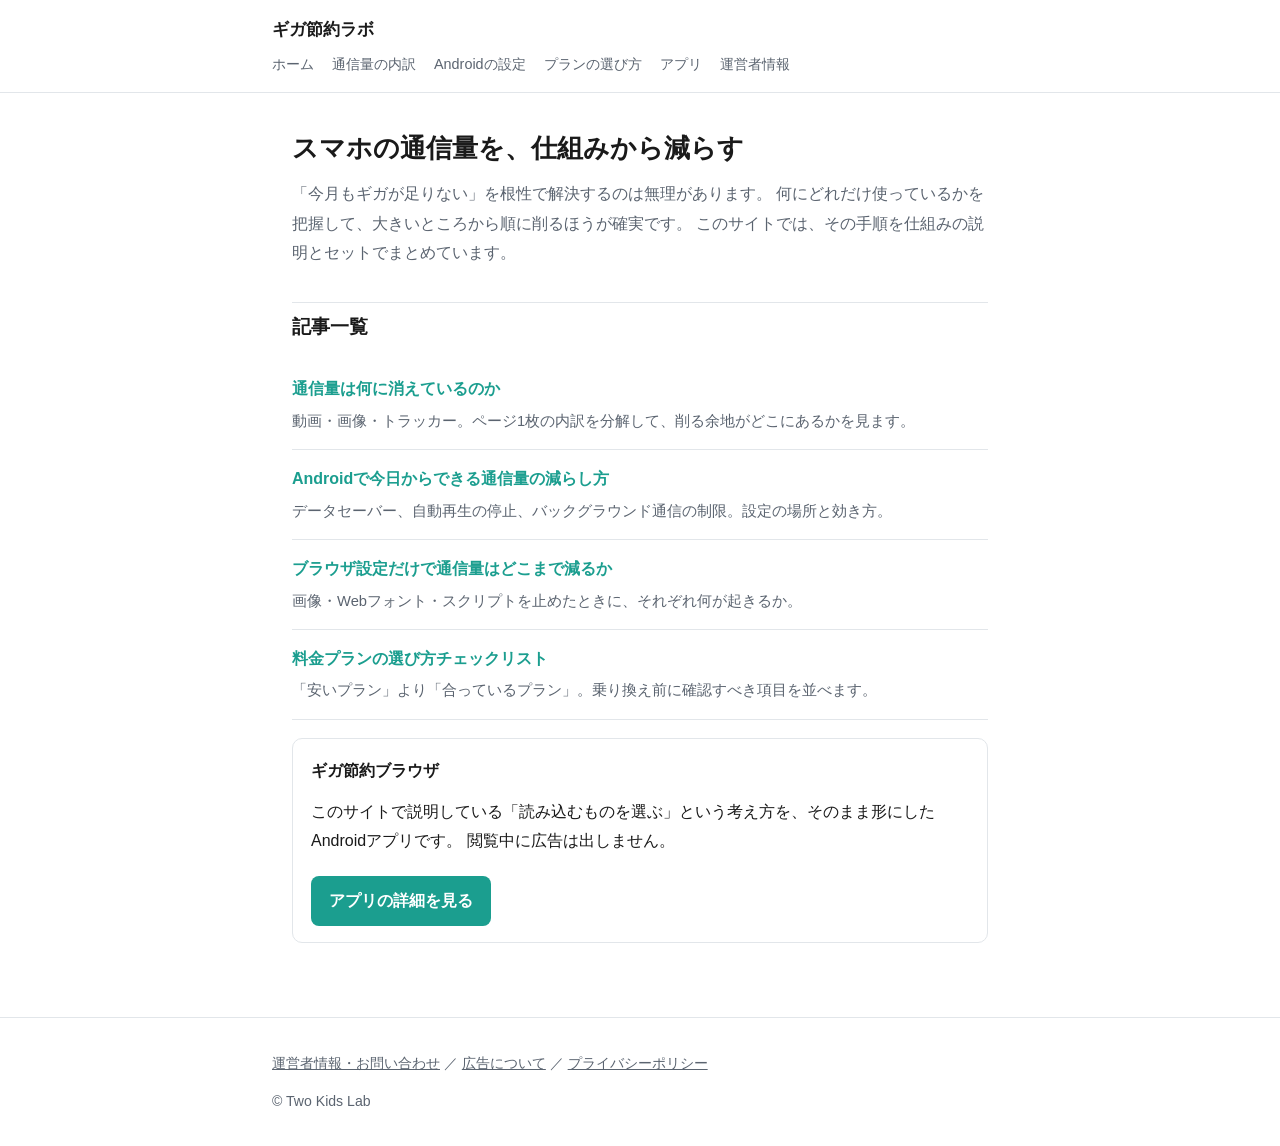
==== index.html @ 1091c755 "ギガ節約ラボ（通信量節約の情報サイト）を追加 ASP審査で提出する媒体として、また アプリへの導線として作成。 記事4本・アプリ紹介・運営者情報・広告についての7ページ構成。  料金や事業者名は意図的" ====
<!DOCTYPE html>
<html lang="ja">
<head>
<meta charset="utf-8">
<meta name="viewport" content="width=device-width, initial-scale=1">
<title>ギガ節約ラボ｜スマホの通信量を減らすための実践メモ</title>
<meta name="description" content="スマホの通信量を実際に減らすための方法を、仕組みから説明します。ブラウザ設定、アプリ設定、料金プランの見直しまで。">
<link rel="stylesheet" href="style.css">
</head>
<body>
<header class="site">
  <div class="inner">
    <a class="brand" href="./">ギガ節約ラボ</a>
    <nav class="site">
      <a href="./">ホーム</a>
      <a href="articles/why-data-runs-out.html">通信量の内訳</a>
      <a href="articles/reduce-on-android.html">Androidの設定</a>
      <a href="articles/choose-plan.html">プランの選び方</a>
      <a href="app.html">アプリ</a>
      <a href="about.html">運営者情報</a>
    </nav>
  </div>
</header>

<main>
  <h1>スマホの通信量を、仕組みから減らす</h1>
  <p class="lead">
    「今月もギガが足りない」を根性で解決するのは無理があります。
    何にどれだけ使っているかを把握して、大きいところから順に削るほうが確実です。
    このサイトでは、その手順を仕組みの説明とセットでまとめています。
  </p>

  <h2>記事一覧</h2>
  <ul class="post-list">
    <li>
      <a href="articles/why-data-runs-out.html">通信量は何に消えているのか</a>
      <p>動画・画像・トラッカー。ページ1枚の内訳を分解して、削る余地がどこにあるかを見ます。</p>
    </li>
    <li>
      <a href="articles/reduce-on-android.html">Androidで今日からできる通信量の減らし方</a>
      <p>データセーバー、自動再生の停止、バックグラウンド通信の制限。設定の場所と効き方。</p>
    </li>
    <li>
      <a href="articles/browser-settings.html">ブラウザ設定だけで通信量はどこまで減るか</a>
      <p>画像・Webフォント・スクリプトを止めたときに、それぞれ何が起きるか。</p>
    </li>
    <li>
      <a href="articles/choose-plan.html">料金プランの選び方チェックリスト</a>
      <p>「安いプラン」より「合っているプラン」。乗り換え前に確認すべき項目を並べます。</p>
    </li>
  </ul>

  <div class="card">
    <h3>ギガ節約ブラウザ</h3>
    <p>
      このサイトで説明している「読み込むものを選ぶ」という考え方を、そのまま形にしたAndroidアプリです。
      閲覧中に広告は出しません。
    </p>
    <a class="cta" href="app.html">アプリの詳細を見る</a>
  </div>
</main>

<footer class="site">
  <div class="inner">
    <p>
      <a href="about.html">運営者情報・お問い合わせ</a> ／
      <a href="disclosure.html">広告について</a> ／
      <a href="https://gen1585496-ops.github.io/privacy-policy/">プライバシーポリシー</a>
    </p>
    <p>© Two Kids Lab</p>
  </div>
</footer>
</body>
</html>
---- style.css ----
:root {
  --bg: #ffffff;
  --fg: #1a1a1a;
  --muted: #5b6470;
  --line: #e2e6ea;
  --accent: #1b9e8f;
  --accent-weak: #eef7f6;
  --max: 46rem;
}

@media (prefers-color-scheme: dark) {
  :root {
    --bg: #14181b;
    --fg: #e8ebed;
    --muted: #9aa4ad;
    --line: #2a3136;
    --accent: #3fbfae;
    --accent-weak: #16292a;
  }
}

* { box-sizing: border-box; }

body {
  margin: 0;
  background: var(--bg);
  color: var(--fg);
  font-family: -apple-system, BlinkMacSystemFont, "Hiragino Sans", "Noto Sans JP",
    "Yu Gothic UI", Meiryo, sans-serif;
  line-height: 1.85;
  font-size: 16px;
}

header.site {
  border-bottom: 1px solid var(--line);
  padding: 14px 20px;
}

header.site .inner,
main,
footer.site .inner {
  max-width: var(--max);
  margin: 0 auto;
}

header.site a.brand {
  font-weight: 700;
  font-size: 1.05rem;
  color: var(--fg);
  text-decoration: none;
}

nav.site {
  margin-top: 6px;
  font-size: 0.9rem;
}

nav.site a {
  color: var(--muted);
  text-decoration: none;
  margin-right: 14px;
}

nav.site a:hover { color: var(--accent); }

main { padding: 8px 20px 56px; }

h1 { font-size: 1.6rem; line-height: 1.5; margin: 28px 0 8px; }
h2 { font-size: 1.2rem; margin: 34px 0 8px; padding-top: 6px; border-top: 1px solid var(--line); }
h3 { font-size: 1.02rem; margin: 22px 0 4px; }

p { margin: 12px 0; }

a { color: var(--accent); }

.lead { color: var(--muted); }

.updated { color: var(--muted); font-size: 0.85rem; margin-top: 0; }

ul, ol { padding-left: 1.3em; }
li { margin: 6px 0; }

table {
  width: 100%;
  border-collapse: collapse;
  margin: 16px 0;
  font-size: 0.94rem;
}

th, td {
  border: 1px solid var(--line);
  padding: 8px 10px;
  text-align: left;
  vertical-align: top;
}

th { background: var(--accent-weak); font-weight: 600; }

.table-wrap { overflow-x: auto; }

.card {
  border: 1px solid var(--line);
  border-radius: 10px;
  padding: 16px 18px;
  margin: 18px 0;
}

.card h3 { margin-top: 0; }

.note {
  background: var(--accent-weak);
  border-left: 3px solid var(--accent);
  padding: 12px 16px;
  margin: 18px 0;
  font-size: 0.94rem;
}

.cta {
  display: inline-block;
  background: var(--accent);
  color: #fff;
  padding: 10px 18px;
  border-radius: 8px;
  text-decoration: none;
  font-weight: 600;
  margin-top: 8px;
}

.post-list { list-style: none; padding: 0; }
.post-list li { border-bottom: 1px solid var(--line); padding: 14px 0; margin: 0; }
.post-list a { font-weight: 600; text-decoration: none; }
.post-list p { margin: 4px 0 0; color: var(--muted); font-size: 0.92rem; }

footer.site {
  border-top: 1px solid var(--line);
  padding: 20px;
  color: var(--muted);
  font-size: 0.88rem;
}

footer.site a { color: var(--muted); }
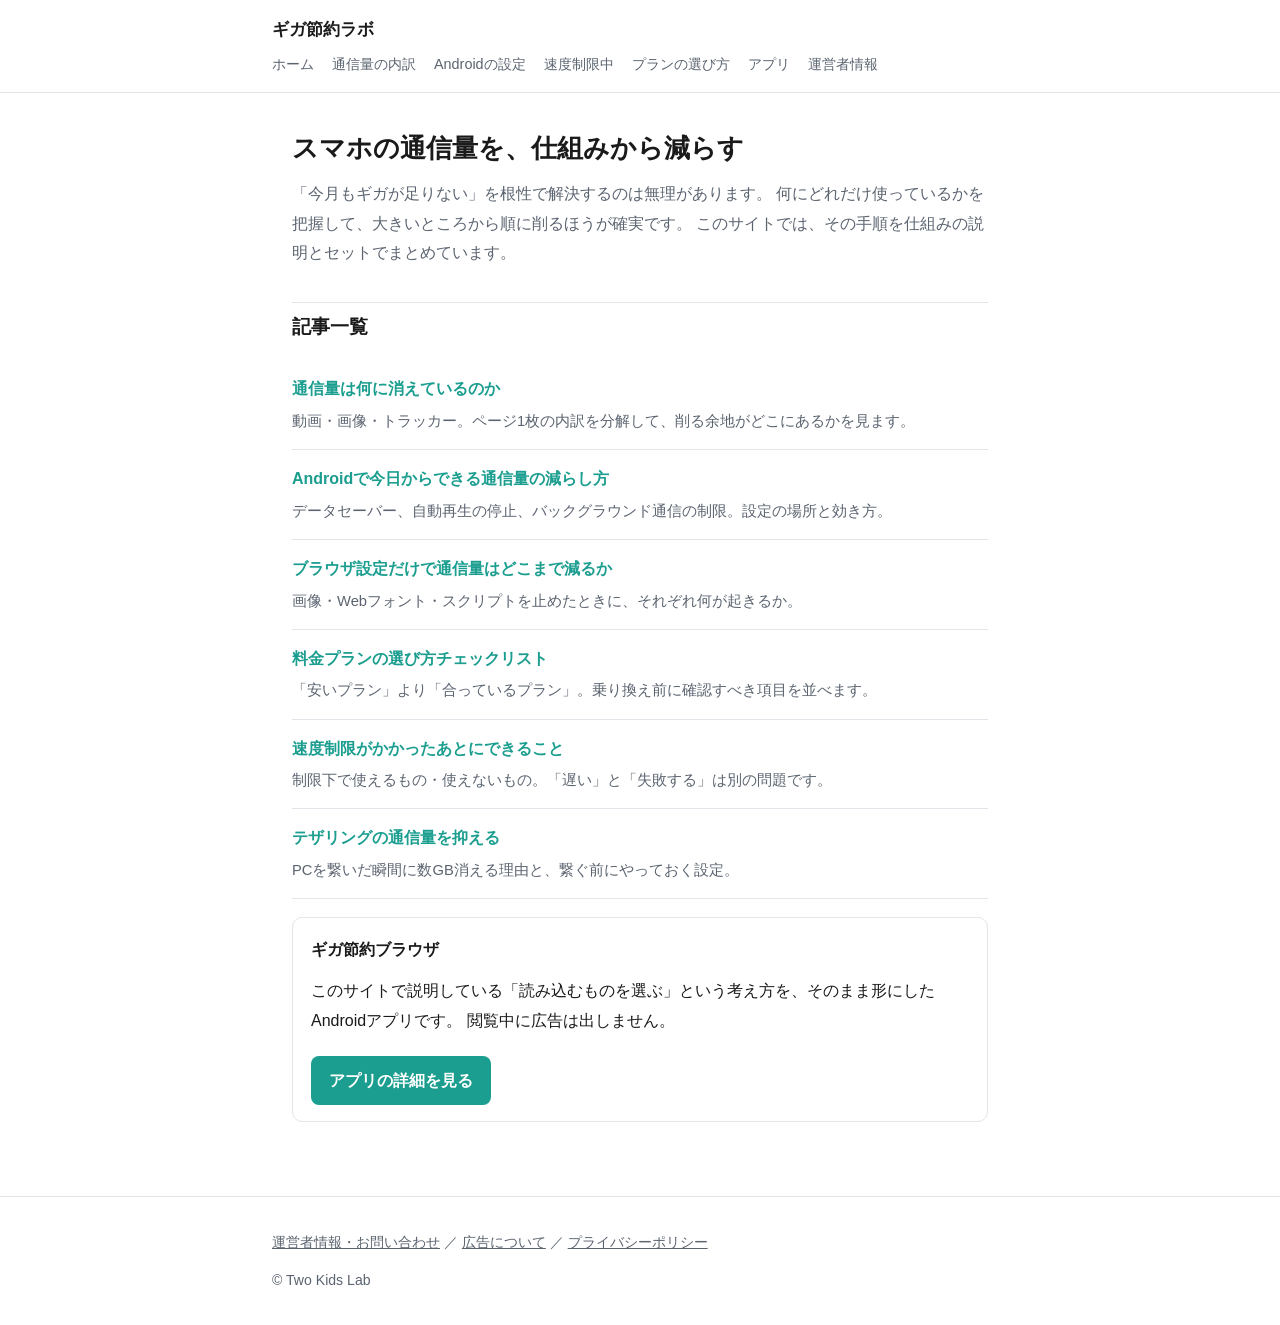
==== commit efb88ea7: "記事を2本追加（速度制限中の対処、テザリング） ASP審査では記事数が見られるため、4本から6本に増やした。 アクセストレードは審査ありのため、待ち時間のうちに媒体を厚くしておく。  Co-Autho" ====
--- a/index.html
+++ b/index.html
@@ -15,6 +15,7 @@
       <a href="./">ホーム</a>
       <a href="articles/why-data-runs-out.html">通信量の内訳</a>
       <a href="articles/reduce-on-android.html">Androidの設定</a>
+      <a href="articles/speed-limited.html">速度制限中</a>
       <a href="articles/choose-plan.html">プランの選び方</a>
       <a href="app.html">アプリ</a>
       <a href="about.html">運営者情報</a>
@@ -48,6 +49,14 @@
       <a href="articles/choose-plan.html">料金プランの選び方チェックリスト</a>
       <p>「安いプラン」より「合っているプラン」。乗り換え前に確認すべき項目を並べます。</p>
     </li>
+    <li>
+      <a href="articles/speed-limited.html">速度制限がかかったあとにできること</a>
+      <p>制限下で使えるもの・使えないもの。「遅い」と「失敗する」は別の問題です。</p>
+    </li>
+    <li>
+      <a href="articles/tethering.html">テザリングの通信量を抑える</a>
+      <p>PCを繋いだ瞬間に数GB消える理由と、繋ぐ前にやっておく設定。</p>
+    </li>
   </ul>
 
   <div class="card">
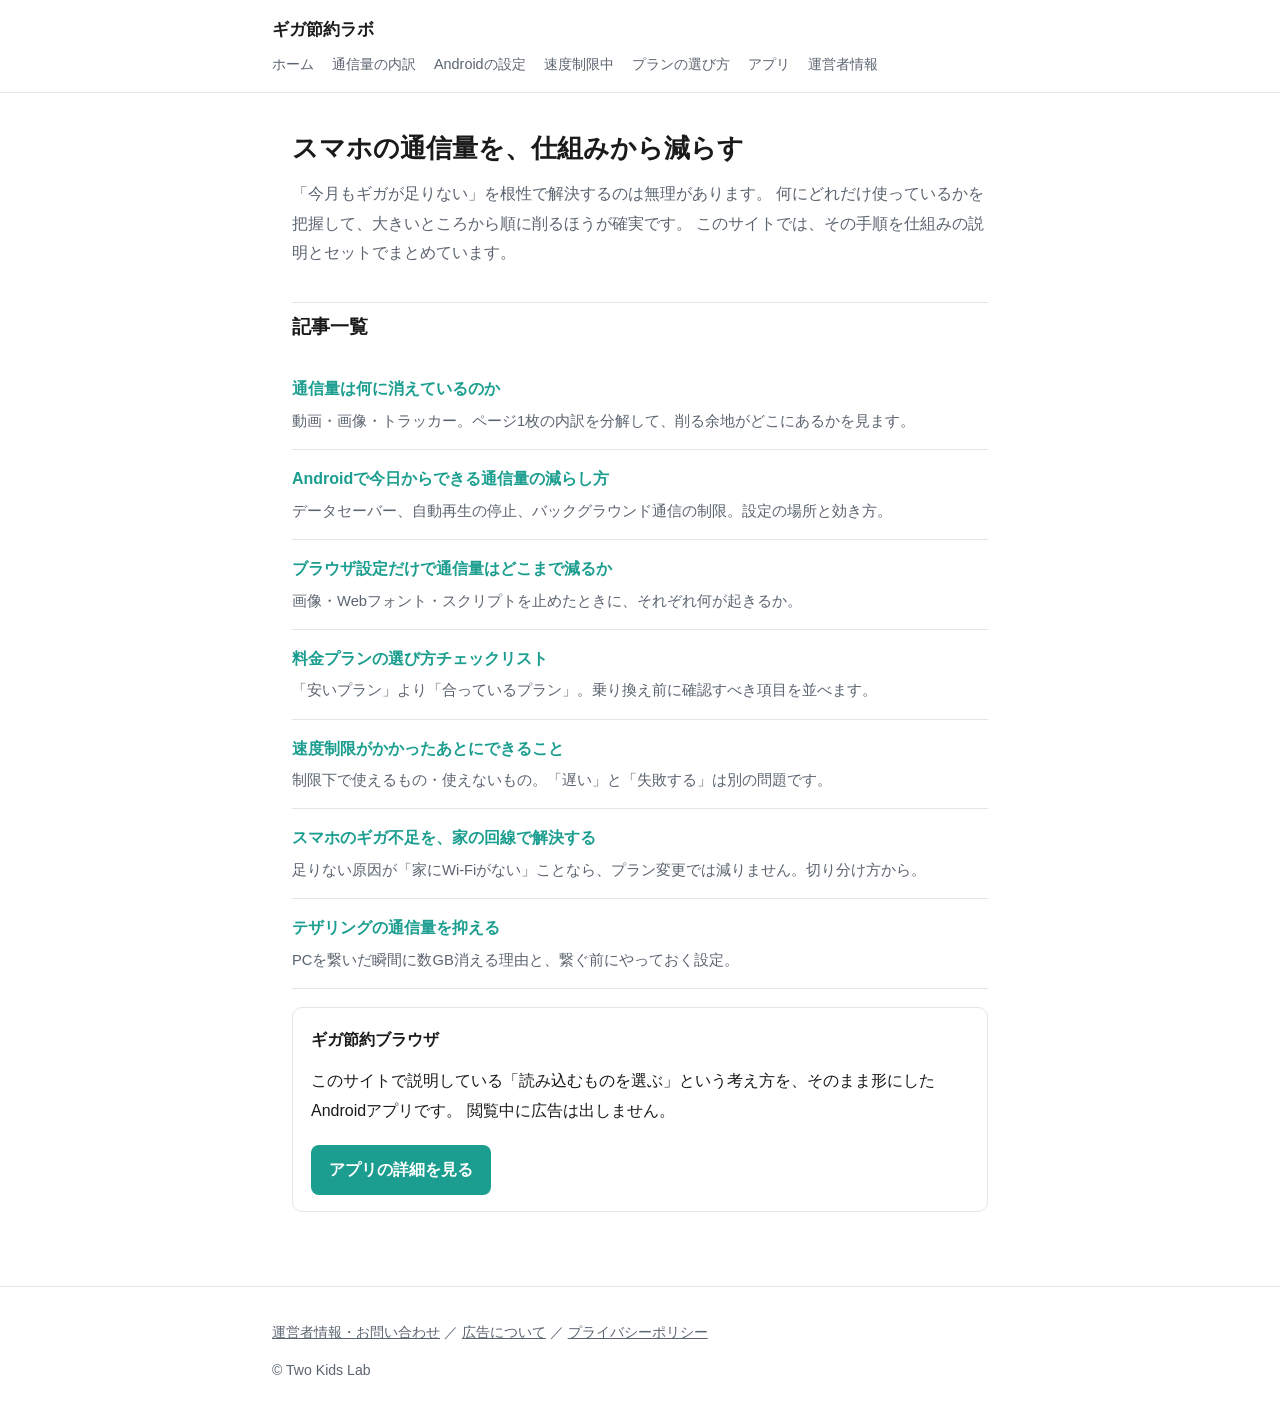
==== commit cbf39c1e: "光回線の記事を足し、アフィリエイト導線を2件に増やす アクセストレードで提携できた光回線2件（BIGLOBE光・GMOとくとくBB光）の 置き場所として、記事を1本足した。既存記事と同じく本文には事業" ====
--- a/index.html
+++ b/index.html
@@ -54,6 +54,10 @@
       <p>制限下で使えるもの・使えないもの。「遅い」と「失敗する」は別の問題です。</p>
     </li>
     <li>
+      <a href="articles/home-internet.html">スマホのギガ不足を、家の回線で解決する</a>
+      <p>足りない原因が「家にWi-Fiがない」ことなら、プラン変更では減りません。切り分け方から。</p>
+    </li>
+    <li>
       <a href="articles/tethering.html">テザリングの通信量を抑える</a>
       <p>PCを繋いだ瞬間に数GB消える理由と、繋ぐ前にやっておく設定。</p>
     </li>
